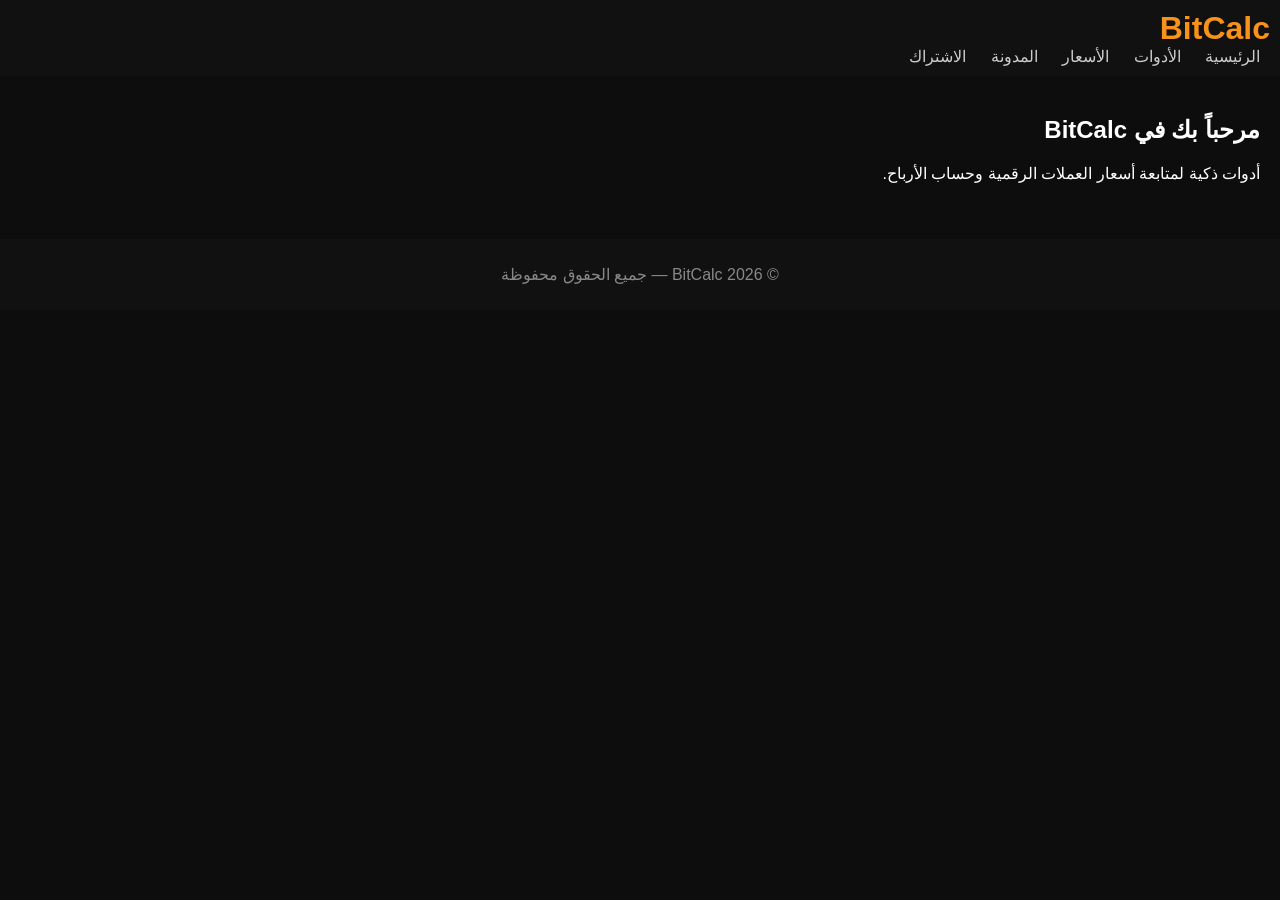
==== index.html @ 60e70850 "Add files via upload" ====
<!DOCTYPE html>
<html lang="ar" dir="rtl">
<head>
  <meta charset="UTF-8">
  <title>BitCalc — الرئيسية</title>
  <link rel="stylesheet" href="style.css">
</head>
<body>
  <header>
    <h1>BitCalc</h1>
    <nav>
      <a href="index.html">الرئيسية</a>
      <a href="tools.html">الأدوات</a>
      <a href="prices.html">الأسعار</a>
      <a href="blog.html">المدونة</a>
      <a href="premium.html">الاشتراك</a>
    </nav>
  </header>

  <main>
    <h2>مرحباً بك في BitCalc</h2>
    <p>أدوات ذكية لمتابعة أسعار العملات الرقمية وحساب الأرباح.</p>
  </main>

  <footer>
    <p>© 2026 BitCalc — جميع الحقوق محفوظة</p>
  </footer>
</body>
</html>
---- style.css ----
body {
  font-family: Tahoma, sans-serif;
  background: #0d0d0d;
  color: #fff;
  margin: 0;
  padding: 0;
}

header {
  background: #111;
  padding: 10px;
}

header h1 {
  color: #f7931a;
  margin: 0;
}

nav a {
  margin: 0 10px;
  color: #ccc;
  text-decoration: none;
}

nav a:hover {
  color: #1a73e8;
}

main {
  padding: 20px;
}

footer {
  background: #111;
  color: #888;
  text-align: center;
  padding: 10px;
  margin-top: 20px;
}

table {
  width: 100%;
  border-collapse: collapse;
  margin-top: 10px;
}

table th, table td {
  border: 1px solid #333;
  padding: 8px;
  text-align: center;
}
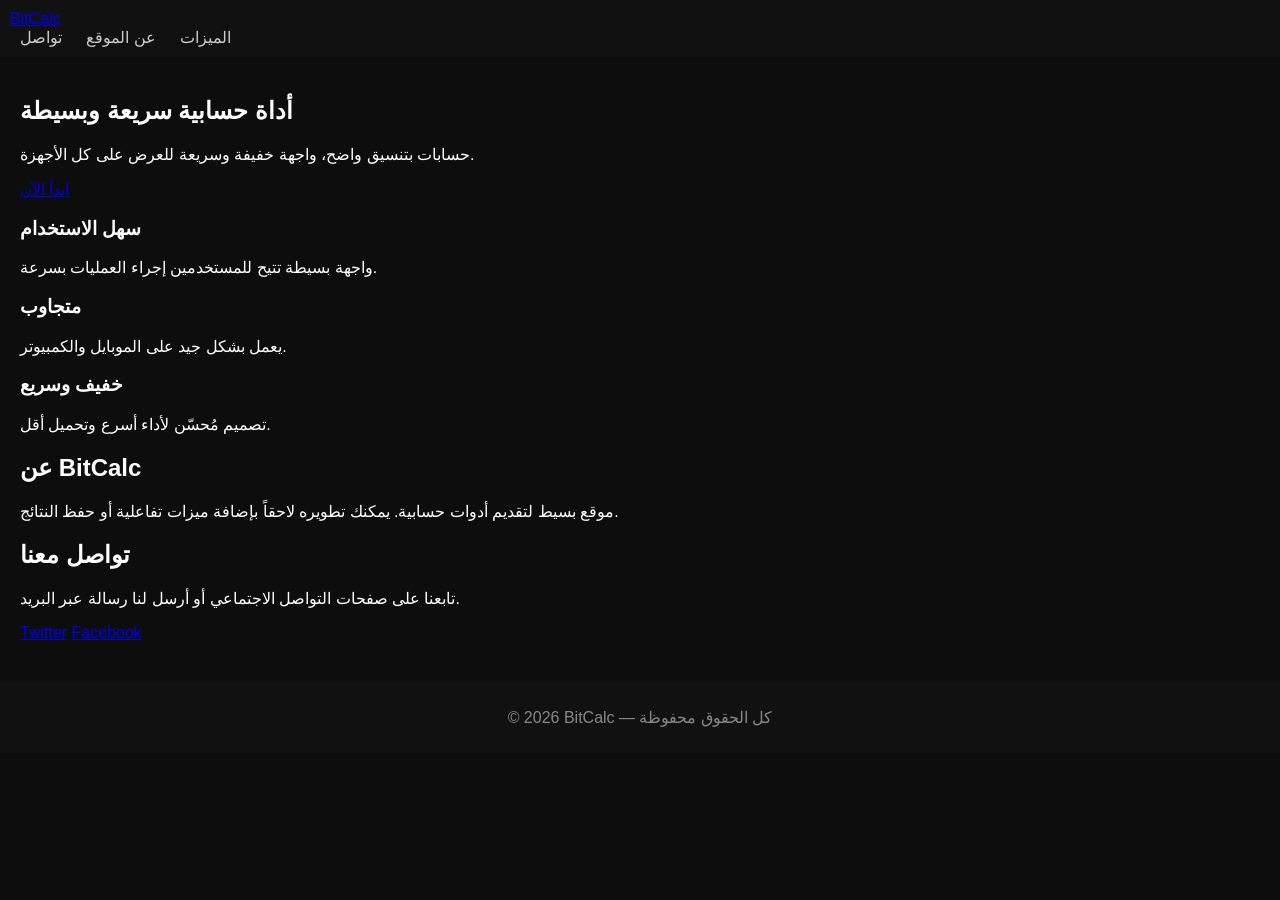
==== commit 4f9acf0a: "Update index.html" ====
--- a/index.html
+++ b/index.html
@@ -1,29 +1,74 @@
-<!DOCTYPE html>
-<html lang="ar" dir="rtl">
+<!doctype html>
+<html lang="ar">
 <head>
-  <meta charset="UTF-8">
-  <title>BitCalc — الرئيسية</title>
+  <meta charset="utf-8">
+  <meta name="viewport" content="width=device-width, initial-scale=1">
+  <title>BitCalc — الصفحة الرئيسية</title>
+  <meta name="description" content="BitCalc — أداة حسابية بسيطة وسريعة.">
+  <meta property="og:title" content="BitCalc">
+  <meta property="og:description" content="أداة حسابية بسيطة وسريعة.">
+  <meta property="og:type" content="website">
+  <meta name="theme-color" content="#0b74de">
   <link rel="stylesheet" href="style.css">
 </head>
 <body>
-  <header>
-    <h1>BitCalc</h1>
-    <nav>
-      <a href="index.html">الرئيسية</a>
-      <a href="tools.html">الأدوات</a>
-      <a href="prices.html">الأسعار</a>
-      <a href="blog.html">المدونة</a>
-      <a href="premium.html">الاشتراك</a>
-    </nav>
+  <header class="site-header">
+    <div class="container">
+      <a class="brand" href="/">BitCalc</a>
+      <nav class="nav">
+        <a href="#features">الميزات</a>
+        <a href="#about">عن الموقع</a>
+        <a href="#contact">تواصل</a>
+      </nav>
+    </div>
   </header>
 
-  <main>
-    <h2>مرحباً بك في BitCalc</h2>
-    <p>أدوات ذكية لمتابعة أسعار العملات الرقمية وحساب الأرباح.</p>
+  <main class="container">
+    <section class="hero">
+      <h1>أداة حسابية سريعة وبسيطة</h1>
+      <p>حسابات بتنسيق واضح، واجهة خفيفة وسريعة للعرض على كل الأجهزة.</p>
+      <a class="btn" href="#features">ابدأ الآن</a>
+    </section>
+
+    <section id="features" class="cards">
+      <article class="card">
+        <h3>سهل الاستخدام</h3>
+        <p>واجهة بسيطة تتيح للمستخدمين إجراء العمليات بسرعة.</p>
+      </article>
+      <article class="card">
+        <h3>متجاوب</h3>
+        <p>يعمل بشكل جيد على الموبايل والكمبيوتر.</p>
+      </article>
+      <article class="card">
+        <h3>خفيف وسريع</h3>
+        <p>تصميم مُحسّن لأداء أسرع وتحميل أقل.</p>
+      </article>
+    </section>
+
+    <section id="about" class="about">
+      <h2>عن BitCalc</h2>
+      <p>موقع بسيط لتقديم أدوات حسابية. يمكنك تطويره لاحقاً بإضافة ميزات تفاعلية أو حفظ النتائج.</p>
+    </section>
+
+    <section id="contact" class="contact">
+      <h2>تواصل معنا</h2>
+      <p>تابعنا على صفحات التواصل الاجتماعي أو أرسل لنا رسالة عبر البريد.</p>
+      <div class="socials">
+        <a href="#" aria-label="Twitter">Twitter</a>
+        <a href="#" aria-label="Facebook">Facebook</a>
+      </div>
+    </section>
   </main>
 
-  <footer>
-    <p>© 2026 BitCalc — جميع الحقوق محفوظة</p>
+  <footer class="site-footer">
+    <div class="container">
+      <p>© <span id="year"></span> BitCalc — كل الحقوق محفوظة</p>
+    </div>
   </footer>
+
+  <script>
+    // سنة تلقائية في الفوتر
+    document.getElementById('year').textContent = new Date().getFullYear();
+  </script>
 </body>
 </html>
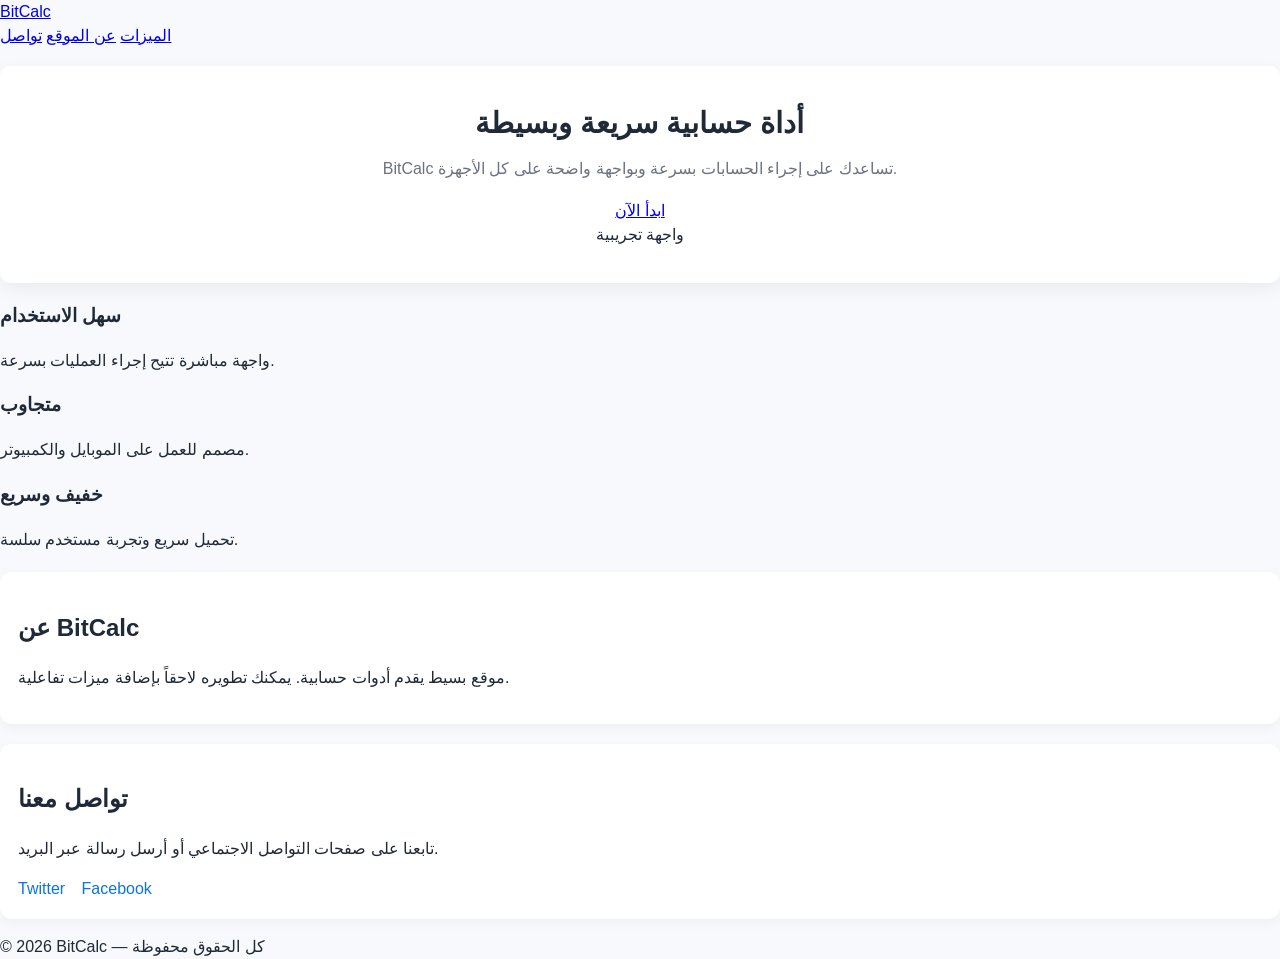
==== commit cea41f99: "Update index.html" ====
--- a/index.html
+++ b/index.html
@@ -5,17 +5,13 @@
   <meta name="viewport" content="width=device-width, initial-scale=1">
   <title>BitCalc — الصفحة الرئيسية</title>
   <meta name="description" content="BitCalc — أداة حسابية بسيطة وسريعة.">
-  <meta property="og:title" content="BitCalc">
-  <meta property="og:description" content="أداة حسابية بسيطة وسريعة.">
-  <meta property="og:type" content="website">
-  <meta name="theme-color" content="#0b74de">
   <link rel="stylesheet" href="style.css">
 </head>
 <body>
-  <header class="site-header">
-    <div class="container">
-      <a class="brand" href="/">BitCalc</a>
-      <nav class="nav">
+  <header class="header">
+    <div class="wrap">
+      <a class="logo" href="/">BitCalc</a>
+      <nav class="main-nav">
         <a href="#features">الميزات</a>
         <a href="#about">عن الموقع</a>
         <a href="#contact">تواصل</a>
@@ -23,51 +19,55 @@
     </div>
   </header>
 
-  <main class="container">
+  <main class="wrap">
     <section class="hero">
-      <h1>أداة حسابية سريعة وبسيطة</h1>
-      <p>حسابات بتنسيق واضح، واجهة خفيفة وسريعة للعرض على كل الأجهزة.</p>
-      <a class="btn" href="#features">ابدأ الآن</a>
+      <div class="hero-left">
+        <h1>أداة حسابية سريعة وبسيطة</h1>
+        <p>BitCalc تساعدك على إجراء الحسابات بسرعة وبواجهة واضحة على كل الأجهزة.</p>
+        <a class="cta" href="#features">ابدأ الآن</a>
+      </div>
+      <div class="hero-right">
+        <div class="mockup">واجهة تجريبية</div>
+      </div>
     </section>
 
-    <section id="features" class="cards">
-      <article class="card">
+    <section id="features" class="features">
+      <article class="feature">
         <h3>سهل الاستخدام</h3>
-        <p>واجهة بسيطة تتيح للمستخدمين إجراء العمليات بسرعة.</p>
+        <p>واجهة مباشرة تتيح إجراء العمليات بسرعة.</p>
       </article>
-      <article class="card">
+      <article class="feature">
         <h3>متجاوب</h3>
-        <p>يعمل بشكل جيد على الموبايل والكمبيوتر.</p>
+        <p>مصمم للعمل على الموبايل والكمبيوتر.</p>
       </article>
-      <article class="card">
+      <article class="feature">
         <h3>خفيف وسريع</h3>
-        <p>تصميم مُحسّن لأداء أسرع وتحميل أقل.</p>
+        <p>تحميل سريع وتجربة مستخدم سلسة.</p>
       </article>
     </section>
 
     <section id="about" class="about">
       <h2>عن BitCalc</h2>
-      <p>موقع بسيط لتقديم أدوات حسابية. يمكنك تطويره لاحقاً بإضافة ميزات تفاعلية أو حفظ النتائج.</p>
+      <p>موقع بسيط يقدم أدوات حسابية. يمكنك تطويره لاحقاً بإضافة ميزات تفاعلية.</p>
     </section>
 
     <section id="contact" class="contact">
       <h2>تواصل معنا</h2>
-      <p>تابعنا على صفحات التواصل الاجتماعي أو أرسل لنا رسالة عبر البريد.</p>
+      <p>تابعنا على صفحات التواصل الاجتماعي أو أرسل رسالة عبر البريد.</p>
       <div class="socials">
-        <a href="#" aria-label="Twitter">Twitter</a>
-        <a href="#" aria-label="Facebook">Facebook</a>
+        <a href="#">Twitter</a>
+        <a href="#">Facebook</a>
       </div>
     </section>
   </main>
 
-  <footer class="site-footer">
-    <div class="container">
+  <footer class="footer">
+    <div class="wrap">
       <p>© <span id="year"></span> BitCalc — كل الحقوق محفوظة</p>
     </div>
   </footer>
 
   <script>
-    // سنة تلقائية في الفوتر
     document.getElementById('year').textContent = new Date().getFullYear();
   </script>
 </body>
--- a/style.css
+++ b/style.css
@@ -1,51 +1,100 @@
-body {
-  font-family: Tahoma, sans-serif;
-  background: #0d0d0d;
-  color: #fff;
-  margin: 0;
-  padding: 0;
+:root{
+  --bg:#f7f9fc;
+  --card:#ffffff;
+  --accent:#0b74de;
+  --text:#1f2937;
+  --muted:#6b7280;
+  --radius:10px;
+  --container:1100px;
+  --gap:18px;
+  font-family: "Segoe UI", Tahoma, Arial, sans-serif;
 }
 
-header {
-  background: #111;
-  padding: 10px;
+*{box-sizing:border-box}
+html,body{height:100%}
+body{
+  margin:0;
+  background:var(--bg);
+  color:var(--text);
+  -webkit-font-smoothing:antialiased;
+  -moz-osx-font-smoothing:grayscale;
+  line-height:1.5;
 }
 
-header h1 {
-  color: #f7931a;
-  margin: 0;
+/* Container */
+.container{
+  max-width:var(--container);
+  margin:0 auto;
+  padding:24px;
 }
 
-nav a {
-  margin: 0 10px;
-  color: #ccc;
-  text-decoration: none;
+/* Header */
+.site-header{
+  background:linear-gradient(90deg, rgba(11,116,222,0.95), rgba(6,86,160,0.95));
+  color:#fff;
+  padding:12px 0;
+}
+.site-header .container{display:flex;align-items:center;justify-content:space-between}
+.brand{font-weight:700;color:#fff;text-decoration:none;font-size:1.2rem}
+.nav a{color:rgba(255,255,255,0.95);text-decoration:none;margin-left:16px}
+
+/* Hero */
+.hero{
+  background:var(--card);
+  border-radius:var(--radius);
+  padding:36px;
+  margin-top:18px;
+  box-shadow:0 6px 18px rgba(16,24,40,0.06);
+  text-align:center;
+}
+.hero h1{margin:0 0 12px;font-size:1.8rem}
+.hero p{color:var(--muted);margin:0 0 18px}
+.btn{
+  display:inline-block;
+  background:var(--accent);
+  color:#fff;
+  padding:10px 18px;
+  border-radius:8px;
+  text-decoration:none;
+  font-weight:600;
 }
 
-nav a:hover {
-  color: #1a73e8;
+/* Cards */
+.cards{
+  display:grid;
+  grid-template-columns:repeat(3,1fr);
+  gap:var(--gap);
+  margin-top:20px;
 }
+.card{
+  background:var(--card);
+  padding:18px;
+  border-radius:12px;
+  box-shadow:0 4px 12px rgba(16,24,40,0.04);
+}
+.card h3{margin:0 0 8px}
+.card p{margin:0;color:var(--muted)}
 
-main {
-  padding: 20px;
+/* About & Contact */
+.about, .contact{
+  margin-top:20px;
+  background:var(--card);
+  padding:18px;
+  border-radius:12px;
+  box-shadow:0 4px 12px rgba(16,24,40,0.04);
 }
+.socials a{margin-right:12px;color:var(--accent);text-decoration:none}
 
-footer {
-  background: #111;
-  color: #888;
-  text-align: center;
-  padding: 10px;
-  margin-top: 20px;
+/* Footer */
+.site-footer{margin-top:28px;padding:18px 0;text-align:center;color:var(--muted)}
+
+/* Responsive */
+@media (max-width:900px){
+  .cards{grid-template-columns:repeat(2,1fr)}
 }
-
-table {
-  width: 100%;
-  border-collapse: collapse;
-  margin-top: 10px;
-}
-
-table th, table td {
-  border: 1px solid #333;
-  padding: 8px;
-  text-align: center;
+@media (max-width:600px){
+  .site-header .container{flex-direction:column;gap:12px;align-items:flex-start}
+  .nav a{margin-left:0;margin-right:12px}
+  .cards{grid-template-columns:1fr}
+  .hero h1{font-size:1.4rem}
 }
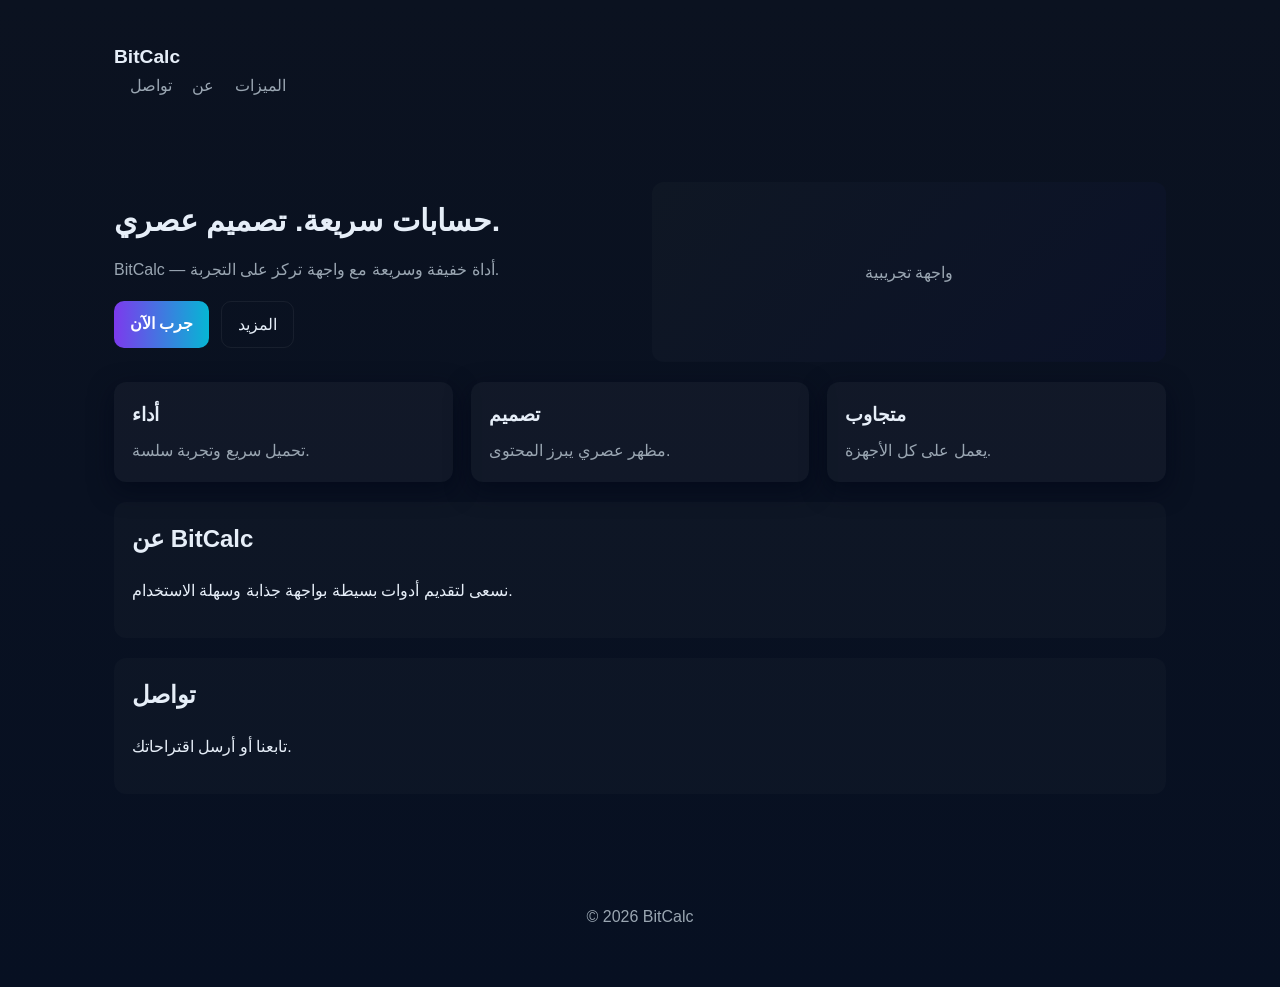
==== commit f38b59a0: "Update index.html" ====
--- a/index.html
+++ b/index.html
@@ -4,71 +4,66 @@
   <meta charset="utf-8">
   <meta name="viewport" content="width=device-width, initial-scale=1">
   <title>BitCalc — الصفحة الرئيسية</title>
-  <meta name="description" content="BitCalc — أداة حسابية بسيطة وسريعة.">
+  <meta name="description" content="BitCalc — أداة حسابية سريعة وبواجهة عصرية.">
   <link rel="stylesheet" href="style.css">
 </head>
 <body>
-  <header class="header">
+  <header class="hd">
     <div class="wrap">
       <a class="logo" href="/">BitCalc</a>
-      <nav class="main-nav">
+      <nav class="nav">
         <a href="#features">الميزات</a>
-        <a href="#about">عن الموقع</a>
+        <a href="#about">عن</a>
         <a href="#contact">تواصل</a>
       </nav>
     </div>
   </header>
 
   <main class="wrap">
-    <section class="hero">
-      <div class="hero-left">
-        <h1>أداة حسابية سريعة وبسيطة</h1>
-        <p>BitCalc تساعدك على إجراء الحسابات بسرعة وبواجهة واضحة على كل الأجهزة.</p>
-        <a class="cta" href="#features">ابدأ الآن</a>
+    <section class="hero dark">
+      <div class="hero-content">
+        <h1>حسابات سريعة. تصميم عصري.</h1>
+        <p>BitCalc — أداة خفيفة وسريعة مع واجهة تركز على التجربة.</p>
+        <div class="actions">
+          <a class="btn-primary" href="#features">جرب الآن</a>
+          <a class="btn-ghost" href="#about">المزيد</a>
+        </div>
       </div>
-      <div class="hero-right">
-        <div class="mockup">واجهة تجريبية</div>
-      </div>
+      <div class="hero-visual">واجهة تجريبية</div>
     </section>
 
-    <section id="features" class="features">
-      <article class="feature">
-        <h3>سهل الاستخدام</h3>
-        <p>واجهة مباشرة تتيح إجراء العمليات بسرعة.</p>
-      </article>
-      <article class="feature">
+    <section id="features" class="grid">
+      <div class="card">
+        <h3>أداء</h3>
+        <p>تحميل سريع وتجربة سلسة.</p>
+      </div>
+      <div class="card">
+        <h3>تصميم</h3>
+        <p>مظهر عصري يبرز المحتوى.</p>
+      </div>
+      <div class="card">
         <h3>متجاوب</h3>
-        <p>مصمم للعمل على الموبايل والكمبيوتر.</p>
-      </article>
-      <article class="feature">
-        <h3>خفيف وسريع</h3>
-        <p>تحميل سريع وتجربة مستخدم سلسة.</p>
-      </article>
+        <p>يعمل على كل الأجهزة.</p>
+      </div>
     </section>
 
     <section id="about" class="about">
       <h2>عن BitCalc</h2>
-      <p>موقع بسيط يقدم أدوات حسابية. يمكنك تطويره لاحقاً بإضافة ميزات تفاعلية.</p>
+      <p>نسعى لتقديم أدوات بسيطة بواجهة جذابة وسهلة الاستخدام.</p>
     </section>
 
     <section id="contact" class="contact">
-      <h2>تواصل معنا</h2>
-      <p>تابعنا على صفحات التواصل الاجتماعي أو أرسل رسالة عبر البريد.</p>
-      <div class="socials">
-        <a href="#">Twitter</a>
-        <a href="#">Facebook</a>
-      </div>
+      <h2>تواصل</h2>
+      <p>تابعنا أو أرسل اقتراحاتك.</p>
     </section>
   </main>
 
-  <footer class="footer">
+  <footer class="ft">
     <div class="wrap">
-      <p>© <span id="year"></span> BitCalc — كل الحقوق محفوظة</p>
+      <p>© <span id="year"></span> BitCalc</p>
     </div>
   </footer>
 
-  <script>
-    document.getElementById('year').textContent = new Date().getFullYear();
-  </script>
+  <script>document.getElementById('year').textContent=new Date().getFullYear();</script>
 </body>
 </html>
--- a/style.css
+++ b/style.css
@@ -1,100 +1,52 @@
 :root{
-  --bg:#f7f9fc;
-  --card:#ffffff;
-  --accent:#0b74de;
-  --text:#1f2937;
-  --muted:#6b7280;
-  --radius:10px;
+  --bg:#0b1220;
+  --card:#0f1724;
+  --accent:#7c3aed;
+  --accent-2:#06b6d4;
+  --text:#e6eef8;
+  --muted:#9aa6b2;
+  --radius:12px;
   --container:1100px;
-  --gap:18px;
-  font-family: "Segoe UI", Tahoma, Arial, sans-serif;
+  font-family: "Inter", "Segoe UI", Tahoma, Arial, sans-serif;
 }
 
 *{box-sizing:border-box}
-html,body{height:100%}
-body{
-  margin:0;
-  background:var(--bg);
-  color:var(--text);
-  -webkit-font-smoothing:antialiased;
-  -moz-osx-font-smoothing:grayscale;
-  line-height:1.5;
-}
-
-/* Container */
-.container{
-  max-width:var(--container);
-  margin:0 auto;
-  padding:24px;
-}
+body{margin:0;background:linear-gradient(180deg,var(--bg),#071022);color:var(--text);line-height:1.6}
+.wrap{max-width:var(--container);margin:0 auto;padding:24px}
 
 /* Header */
-.site-header{
-  background:linear-gradient(90deg, rgba(11,116,222,0.95), rgba(6,86,160,0.95));
-  color:#fff;
-  padding:12px 0;
-}
-.site-header .container{display:flex;align-items:center;justify-content:space-between}
-.brand{font-weight:700;color:#fff;text-decoration:none;font-size:1.2rem}
-.nav a{color:rgba(255,255,255,0.95);text-decoration:none;margin-left:16px}
+.hd{padding:18px 0}
+.logo{font-weight:700;color:var(--text);text-decoration:none;font-size:1.2rem}
+.nav a{margin-left:16px;color:var(--muted);text-decoration:none}
 
 /* Hero */
-.hero{
-  background:var(--card);
-  border-radius:var(--radius);
-  padding:36px;
-  margin-top:18px;
-  box-shadow:0 6px 18px rgba(16,24,40,0.06);
-  text-align:center;
-}
-.hero h1{margin:0 0 12px;font-size:1.8rem}
-.hero p{color:var(--muted);margin:0 0 18px}
-.btn{
-  display:inline-block;
-  background:var(--accent);
-  color:#fff;
-  padding:10px 18px;
-  border-radius:8px;
-  text-decoration:none;
-  font-weight:600;
-}
+.hero.dark{display:flex;align-items:center;gap:24px;margin-top:18px}
+.hero-content{flex:1}
+.hero-visual{flex:1;background:linear-gradient(135deg,var(--card),#0b1228);border-radius:12px;height:180px;display:flex;align-items:center;justify-content:center;color:var(--muted)}
+.hero h1{margin:0 0 12px;font-size:1.9rem}
+.hero p{margin:0 0 18px;color:var(--muted)}
+.actions{display:flex;gap:12px}
+.btn-primary{background:linear-gradient(90deg,var(--accent),var(--accent-2));color:#fff;padding:10px 16px;border-radius:10px;text-decoration:none;font-weight:600}
+.btn-ghost{border:1px solid rgba(255,255,255,0.06);color:var(--text);padding:10px 16px;border-radius:10px;text-decoration:none}
 
-/* Cards */
-.cards{
-  display:grid;
-  grid-template-columns:repeat(3,1fr);
-  gap:var(--gap);
-  margin-top:20px;
-}
-.card{
-  background:var(--card);
-  padding:18px;
-  border-radius:12px;
-  box-shadow:0 4px 12px rgba(16,24,40,0.04);
-}
+/* Grid */
+.grid{display:grid;grid-template-columns:repeat(3,1fr);gap:18px;margin-top:20px}
+.card{background:rgba(255,255,255,0.03);padding:18px;border-radius:var(--radius);box-shadow:0 8px 24px rgba(2,6,23,0.6)}
 .card h3{margin:0 0 8px}
 .card p{margin:0;color:var(--muted)}
 
-/* About & Contact */
-.about, .contact{
-  margin-top:20px;
-  background:var(--card);
-  padding:18px;
-  border-radius:12px;
-  box-shadow:0 4px 12px rgba(16,24,40,0.04);
-}
-.socials a{margin-right:12px;color:var(--accent);text-decoration:none}
+/* About / Contact */
+.about,.contact{background:rgba(255,255,255,0.02);padding:18px;border-radius:var(--radius);margin-top:20px}
+.about h2,.contact h2{margin-top:0}
 
 /* Footer */
-.site-footer{margin-top:28px;padding:18px 0;text-align:center;color:var(--muted)}
+.ft{margin-top:28px;padding:18px 0;text-align:center;color:var(--muted)}
 
 /* Responsive */
-@media (max-width:900px){
-  .cards{grid-template-columns:repeat(2,1fr)}
-}
+@media (max-width:900px){.grid{grid-template-columns:repeat(2,1fr)}}
 @media (max-width:600px){
-  .site-header .container{flex-direction:column;gap:12px;align-items:flex-start}
+  .hero.dark{flex-direction:column}
   .nav a{margin-left:0;margin-right:12px}
-  .cards{grid-template-columns:1fr}
+  .grid{grid-template-columns:1fr}
   .hero h1{font-size:1.4rem}
 }
